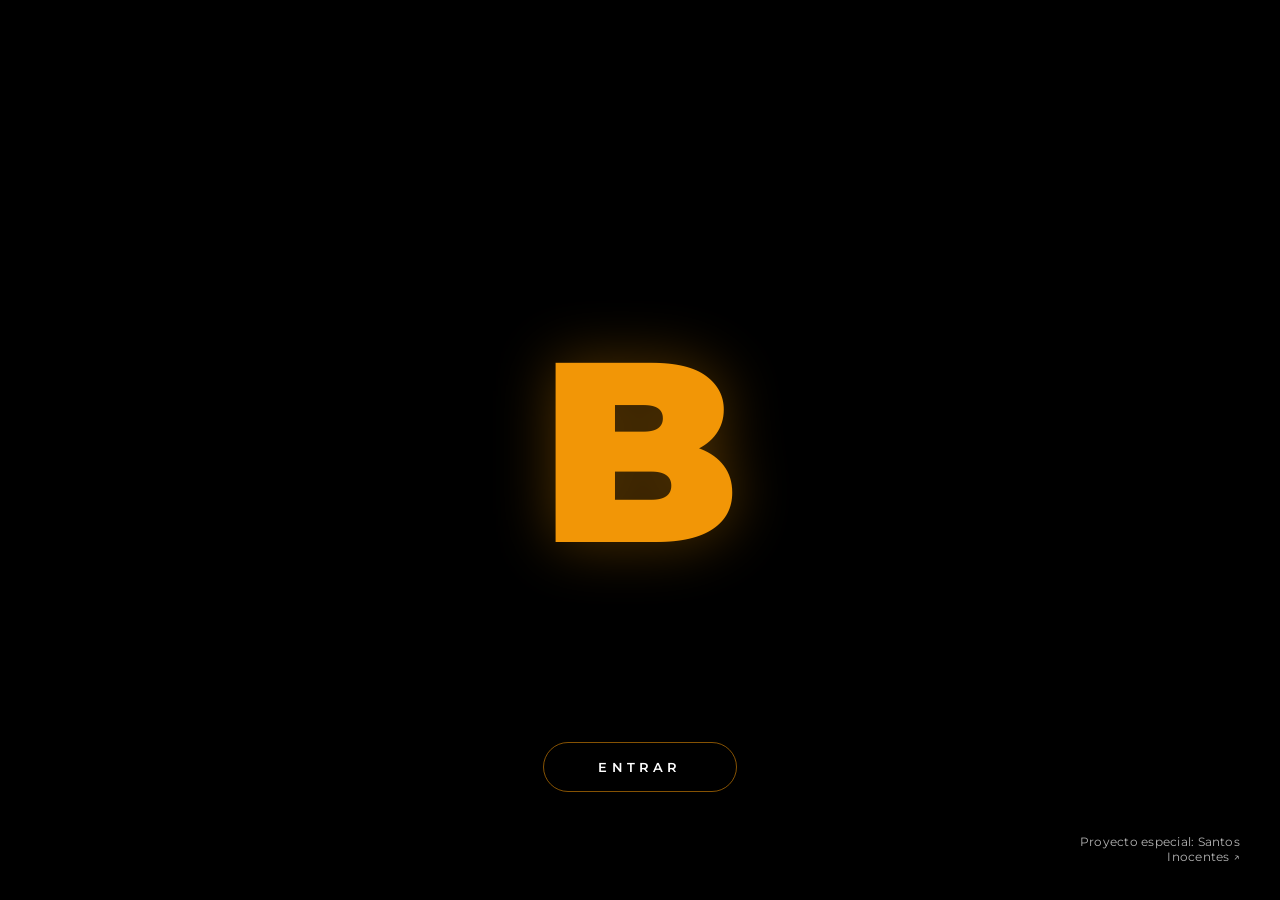
==== index.html @ 409fcb4c "Sitio blackmiel: intro animada, selector de perfiles, portafolio con carruseles y microsite de campa" ====
<!DOCTYPE html>
<html lang="es">
<head>
  <meta charset="UTF-8">
  <meta name="viewport" content="width=device-width, initial-scale=1.0">
  <title>blackmiel — Productora</title>
  <meta name="description" content="blackmiel — productora audiovisual. Portafolio, quiénes somos y contacto.">
  <link rel="icon" type="image/png" sizes="16x16" href="assets/favicon-16.png">
  <link rel="icon" type="image/png" sizes="32x32" href="assets/favicon-32.png">
  <link rel="icon" type="image/png" sizes="512x512" href="assets/favicon.png">
  <link rel="apple-touch-icon" href="assets/apple-touch-icon.png">
  <link rel="preconnect" href="https://fonts.googleapis.com">
  <link rel="preconnect" href="https://fonts.gstatic.com" crossorigin>
  <link href="https://fonts.googleapis.com/css2?family=Montserrat:wght@400;500;600;800;900&display=swap" rel="stylesheet">
  <link rel="stylesheet" href="css/styles.css">
</head>
<body>

  <!-- ============ PANTALLA 1 · SPLASH ============ -->
  <section id="splash" class="screen screen--visible">
    <video id="introVideo" class="splash__video" src="assets/intro.mp4" muted playsinline preload="auto"></video>
    <div class="splash__center">
      <span class="splash__b" id="splashB">B</span>
    </div>
    <button class="splash__btn" id="btnEnter" type="button">Entrar</button>
    <a class="splash__special" href="dia-de-los-santos-inocentes.html">Proyecto especial: Santos Inocentes ↗</a>
  </section>

  <!-- ============ PANTALLA 2 · FLASH DE INTRO ============ -->
  <div id="introFlash"></div>

  <!-- ============ PANTALLA 3 · SELECTOR DE PERFILES ============ -->
  <section id="profiles" class="screen">
    <h1 class="profiles__title">¿Quién ve <span class="brand">blackmiel</span>?</h1>
    <ul class="profiles__list">
      <li class="profile" data-section="nosotros" tabindex="0">
        <div class="profile__avatar profile__avatar--amber">
          <img src="assets/abeja.png" alt="" draggable="false">
        </div>
        <span class="profile__name">Nosotros</span>
      </li>
      <li class="profile" data-section="portafolio" tabindex="0">
        <div class="profile__avatar profile__avatar--dark">
          <img src="assets/portafolio-icono.png" alt="" draggable="false">
        </div>
        <span class="profile__name">Portafolio</span>
      </li>
      <li class="profile" data-section="contacto" tabindex="0">
        <div class="profile__avatar profile__avatar--outline">
          <img src="assets/contacto-icono.png" alt="" class="profile__bee--amber" draggable="false">
        </div>
        <span class="profile__name">Contacto</span>
      </li>
    </ul>
  </section>

  <!-- ============ PANTALLA 4 · INTERFAZ PRINCIPAL ============ -->
  <div id="app" class="screen">

    <nav class="navbar">
      <img src="assets/blackmiel-logotipo-blanco.png" alt="blackmiel" class="navbar__logo" id="navLogo">
      <ul class="navbar__links">
        <li><a href="#" data-section="nosotros">Nosotros</a></li>
        <li><a href="#" data-section="portafolio">Portafolio</a></li>
        <li><a href="#" data-section="contacto">Contacto</a></li>
      </ul>
    </nav>

    <!-- ······ SECCIÓN NOSOTROS ······ -->
    <main class="section" id="section-nosotros">
      <header class="hero hero--nosotros">
        <div class="hero__content">
          <h2 class="hero__title">Nosotros</h2>
          <p class="hero__desc">Somos una casa productora independiente que prioriza la perspectiva creativa y de impacto social de sus proyectos.</p>
          <p class="hero__desc">En BLACKMIEL nos enfocamos en la narrativa, el ritmo y el detalle para que cada proyecto conecte sin perder su identidad.</p>
          <div class="hero__cta">
            <p class="hero__question">¿Tienes un proyecto en mente?</p>
            <button class="btn btn--play" id="ctaContacto" type="button">Iniciar proyecto</button>
          </div>
        </div>
        <div class="hero__fade"></div>
      </header>

      <section class="row">
        <h3 class="row__title">Reconocimientos <span class="row__subtitle">— Un Mundo Casi Feliz</span></h3>
        <div class="row__scroller">
          <article class="card" data-hue="3"><div class="card__thumb"><span class="card__ph">Mejor Comedia</span></div><div class="card__info"><h4>Mejor Comedia</h4><p>Vegas Movie Awards</p></div></article>
          <article class="card" data-hue="1"><div class="card__thumb"><span class="card__ph">Mejor Corto Internacional</span></div><div class="card__info"><h4>Mejor Corto Internacional</h4><p>Vegas Movie Awards</p></div></article>
          <article class="card" data-hue="4"><div class="card__thumb"><span class="card__ph">Premiado</span></div><div class="card__info"><h4>Premiado</h4><p>Hodu Film Awards</p></div></article>
          <article class="card" data-hue="2"><div class="card__thumb"><span class="card__ph">Premiado</span></div><div class="card__info"><h4>Premiado</h4><p>Lonely Wolf Int'l Film Festival</p></div></article>
          <article class="card" data-hue="5"><div class="card__thumb"><span class="card__ph">Premiado</span></div><div class="card__info"><h4>Premiado</h4><p>Absurd Film Festival</p></div></article>
          <article class="card" data-hue="3"><div class="card__thumb"><span class="card__ph">Premiado</span></div><div class="card__info"><h4>Premiado</h4><p>Only The Best Film Awards</p></div></article>
        </div>
      </section>
    </main>

    <!-- ······ SECCIÓN PORTAFOLIO ······ -->
    <main class="section" id="section-portafolio">
      <header class="hero hero--portafolio hero--reel">
        <div class="hero__content">
          <h2 class="hero__title">Reel 2026</h2>
          <p class="hero__desc">Un vistazo a nuestro trabajo detrás y frente a cámara.</p>
          <div class="hero__actions">
            <button class="btn btn--play" id="btnPlayReel" type="button">▶&nbsp; Reproducir</button>
            <a class="btn btn--info" href="https://www.imdb.com/es/name/nm15257278/" target="_blank" rel="noopener">IMDb ↗</a>
          </div>
        </div>
        <div class="hero__fade"></div>
      </header>

      <section class="row">
        <h3 class="row__title">Cortometrajes</h3>
        <div class="row__scroller row__scroller--posters">
          <a class="card card--poster" data-hue="1" href="https://filmfreeway.com/projects/3282862" target="_blank" rel="noopener">
            <div class="card__thumb"><img src="assets/posters/el-amuleto.jpg" alt="Póster de El Amuleto" loading="lazy"></div>
            <div class="card__info"><h4>El Amuleto</h4><p>2025 · Drama, experimental · 7 min</p></div>
          </a>
          <a class="card card--poster" data-hue="3" href="https://filmfreeway.com/projects/3140636" target="_blank" rel="noopener">
            <div class="card__thumb"><img src="assets/posters/cuando-pienso-en-mi-muerte.jpg" alt="Póster de Cuando Pienso en mi Muerte" loading="lazy"></div>
            <div class="card__info"><h4>Cuando Pienso en mi Muerte</h4><p>2024 · Drama · 13 min</p></div>
          </a>
          <a class="card card--poster" data-hue="5" href="https://filmfreeway.com/projects/2057486" target="_blank" rel="noopener">
            <div class="card__thumb"><img src="assets/posters/un-mundo-casi-feliz.jpg" alt="Póster de Un Mundo Casi Feliz" loading="lazy"></div>
            <div class="card__info"><h4>Un Mundo Casi Feliz</h4><p>2020 · Comedia, drama · 3 min</p></div>
          </a>
          <a class="card card--poster" data-hue="2" href="https://filmfreeway.com/projects/2454568" target="_blank" rel="noopener">
            <div class="card__thumb"><img src="https://filmfreeway-production-storage-01-connector.filmfreeway.com/press_kits/posters/002/072/282/original/de63a5016f-poster.jpg?1682789215" alt="Póster de Lenguaje Inclusivo" loading="lazy"></div>
            <div class="card__info"><h4>Lenguaje Inclusivo</h4><p>2021 · Comedia · 3 min</p></div>
          </a>
          <a class="card card--poster" data-hue="4" href="https://filmfreeway.com/projects/1849851" target="_blank" rel="noopener">
            <div class="card__thumb"><img src="assets/posters/pequenos-gestos.jpg" alt="Póster de Pequeños Gestos" loading="lazy"></div>
            <div class="card__info"><h4>Pequeños Gestos</h4><p>2019 · Drama, comedia · 3 min</p></div>
          </a>
          <a class="card card--poster" data-hue="1" href="https://filmfreeway.com/projects/1838065" target="_blank" rel="noopener">
            <div class="card__thumb"><img src="assets/posters/el-poema-de-lisa.jpg" alt="Póster de El Poema de Lisa" loading="lazy"></div>
            <div class="card__info"><h4>El Poema de Lisa</h4><p>2019 · Drama, experimental · 13 min</p></div>
          </a>
          <a class="card card--poster" data-hue="3" href="https://filmfreeway.com/projects/1551568" target="_blank" rel="noopener">
            <div class="card__thumb"><img src="assets/posters/el-quinto.jpg" alt="Póster de El Quinto" loading="lazy"></div>
            <div class="card__info"><h4>El Quinto</h4><p>2018 · Drama, aventura · 15 min</p></div>
          </a>
          <a class="card card--poster" data-hue="5" href="https://filmfreeway.com/projects/1589400" target="_blank" rel="noopener">
            <div class="card__thumb"><img src="https://filmfreeway-production-storage-01-connector.filmfreeway.com/press_kits/posters/001/207/114/original/437a8209bc-poster.jpg?1543961909" alt="Póster de La Rueda Rueda" loading="lazy"></div>
            <div class="card__info"><h4>La Rueda Rueda</h4><p>2018 · Cortometraje · 6 min</p></div>
          </a>
        </div>
      </section>

      <section class="row">
        <h3 class="row__title">Comerciales &amp; Contenido de Marca</h3>
        <div class="row__scroller">
          <button class="card" type="button" data-video="e6oNhARIjDs" data-hue="2">
            <div class="card__thumb"><img src="https://img.youtube.com/vi/e6oNhARIjDs/hqdefault.jpg" alt="" loading="lazy"></div>
            <div class="card__info"><h4>La Yipeta</h4><p>Videoclip · Tony Almont</p></div>
          </button>
          <button class="card" type="button" data-video="8zvvs8B0NPo" data-hue="5">
            <div class="card__thumb"><img src="https://img.youtube.com/vi/8zvvs8B0NPo/hqdefault.jpg" alt="" loading="lazy"></div>
            <div class="card__info"><h4>Cerveza República</h4><p>Comercial</p></div>
          </button>
          <button class="card" type="button" data-video="AqHlIr-dvwQ" data-hue="1">
            <div class="card__thumb"><img src="https://img.youtube.com/vi/AqHlIr-dvwQ/hqdefault.jpg" alt="" loading="lazy"></div>
            <div class="card__info"><h4>Café Santo Domingo</h4><p>Comercial</p></div>
          </button>
          <button class="card" type="button" data-video="m-wzMah8m3U" data-hue="4">
            <div class="card__thumb"><img src="https://img.youtube.com/vi/m-wzMah8m3U/hqdefault.jpg" alt="" loading="lazy"></div>
            <div class="card__info"><h4>City of Angels</h4><p>Title Sequence · EditFest</p></div>
          </button>
          <button class="card" type="button" data-video="GSHsuAeyT-k" data-hue="3">
            <div class="card__thumb"><img src="https://img.youtube.com/vi/GSHsuAeyT-k/hqdefault.jpg" alt="" loading="lazy"></div>
            <div class="card__info"><h4>Frutos del Palo</h4><p>Minidocumental</p></div>
          </button>
          <button class="card" type="button" data-video="sQh2k4eLWvk" data-hue="2">
            <div class="card__thumb"><img src="https://img.youtube.com/vi/sQh2k4eLWvk/hqdefault.jpg" alt="" loading="lazy"></div>
            <div class="card__info"><h4>Hay un País en el Mundo</h4><p>Videoarte</p></div>
          </button>
          <button class="card" type="button" data-video="ZxguMuuaVrU" data-hue="5">
            <div class="card__thumb"><img src="https://img.youtube.com/vi/ZxguMuuaVrU/hqdefault.jpg" alt="" loading="lazy"></div>
            <div class="card__info"><h4>Vuelo sobre Santo Domingo</h4><p>Videoarte</p></div>
          </button>
        </div>
      </section>

      <section class="row">
        <h3 class="row__title">Impacto Social <span class="row__subtitle">— World Vision República Dominicana</span></h3>
        <div class="row__scroller">
          <button class="card" type="button" data-video="Bry4nF8aECA" data-hue="1">
            <div class="card__thumb"><img src="https://img.youtube.com/vi/Bry4nF8aECA/hqdefault.jpg" alt="" loading="lazy"></div>
            <div class="card__info"><h4>Eileen Glass</h4><p>Embajadora WVRD</p></div>
          </button>
          <button class="card" type="button" data-video="-pM_T7byRaI" data-hue="4">
            <div class="card__thumb"><img src="https://img.youtube.com/vi/-pM_T7byRaI/hqdefault.jpg" alt="" loading="lazy"></div>
            <div class="card__info"><h4>La Ternura al Criar</h4><p>Eileen Glass · Haina</p></div>
          </button>
          <button class="card" type="button" data-video="DtFOD2OIbQQ" data-hue="3">
            <div class="card__thumb"><img src="https://img.youtube.com/vi/DtFOD2OIbQQ/hqdefault.jpg" alt="" loading="lazy"></div>
            <div class="card__info"><h4>Los Zapatos de Otro</h4><p>Vivian Fatule · Miches</p></div>
          </button>
          <button class="card" type="button" data-video="qQHfPJquq2g" data-hue="2">
            <div class="card__thumb"><img src="https://img.youtube.com/vi/qQHfPJquq2g/hqdefault.jpg" alt="" loading="lazy"></div>
            <div class="card__info"><h4>Haina, ¿Ciudad Olvidada?</h4><p>Victor Dionisio</p></div>
          </button>
          <button class="card" type="button" data-video="UtdsgrNjr38" data-hue="5">
            <div class="card__thumb"><img src="https://img.youtube.com/vi/UtdsgrNjr38/hqdefault.jpg" alt="" loading="lazy"></div>
            <div class="card__info"><h4>Criar con Amor</h4><p>Yadhira Pimentel · El Seibo</p></div>
          </button>
          <button class="card" type="button" data-video="LQJDtYtX6sw" data-hue="1">
            <div class="card__thumb"><img src="https://img.youtube.com/vi/LQJDtYtX6sw/hqdefault.jpg" alt="" loading="lazy"></div>
            <div class="card__info"><h4>Río Limpio</h4><p>William Ramos</p></div>
          </button>
          <button class="card" type="button" data-video="tn2oBVhkGoE" data-hue="4">
            <div class="card__thumb"><img src="https://img.youtube.com/vi/tn2oBVhkGoE/hqdefault.jpg" alt="" loading="lazy"></div>
            <div class="card__info"><h4>Pedigüeño</h4><p>Concurso audiovisual WVRD</p></div>
          </button>
        </div>
      </section>
    </main>

    <!-- ······ SECCIÓN CONTACTO ······ -->
    <main class="section" id="section-contacto">
      <header class="hero hero--contacto">
        <div class="hero__content">
          <h2 class="hero__title">Hablemos</h2>
          <p class="hero__desc">¿Tienes un proyecto en mente? Cuéntanos y hagamos algo dulce juntos.</p>
        </div>
        <div class="hero__fade"></div>
      </header>

      <section class="contact">
        <form class="contact__form" id="contactForm" novalidate>
          <h3 class="row__title">Escríbenos</h3>
          <label>Nombre<input type="text" name="nombre" placeholder="Tu nombre" required></label>
          <label>Correo<input type="email" name="correo" placeholder="tu@correo.com" required></label>
          <label>Mensaje<textarea name="mensaje" rows="5" placeholder="Cuéntanos tu proyecto…" required></textarea></label>
          <button class="btn btn--play contact__submit" type="submit">Enviar</button>
          <p class="contact__ok" id="contactOk" hidden>¡Gracias! Te responderemos pronto. 🐝</p>
        </form>
        <aside class="contact__data">
          <h3 class="row__title">Datos directos</h3>
          <p><span class="contact__label">Correo</span><a href="mailto:hola@blackmiel.com">hola@blackmiel.com</a></p>
          <p><span class="contact__label">WhatsApp</span><a href="#">+00 000 000 0000</a></p>
          <p><span class="contact__label">Instagram</span><a href="#">@blackmiel</a></p>
          <p><span class="contact__label">YouTube</span><a href="https://youtu.be/you3gtMIt4U" target="_blank" rel="noopener">Reel 2026</a></p>
          <p><span class="contact__label">IMDb</span><a href="https://www.imdb.com/es/name/nm15257278/" target="_blank" rel="noopener">Danny Camacho</a></p>
          <img src="assets/blackmiel-solo-logo.png" alt="" class="contact__bee">
        </aside>
      </section>
    </main>

    <footer class="footer">
      <img src="assets/blackmiel-letra.png" alt="blackmiel" class="footer__logo">
      <p>© 2026 blackmiel. Todos los derechos reservados.</p>
    </footer>
  </div>

  <!-- ============ MODAL · REEL ============ -->
  <div id="reelModal" class="reel-modal" hidden>
    <div class="reel-modal__backdrop" id="reelBackdrop"></div>
    <div class="reel-modal__box">
      <button class="reel-modal__close" id="reelClose" type="button" aria-label="Cerrar">✕</button>
      <div class="reel-modal__frame" id="reelFrame"></div>
    </div>
  </div>

  <script src="https://cdnjs.cloudflare.com/ajax/libs/gsap/3.12.5/gsap.min.js"></script>
  <script src="js/main.js"></script>
</body>
</html>
---- css/styles.css ----
/* ============================================================
   blackmiel — portafolio estilo Netflix
   Paleta: negro #000 · ámbar #F29606 · ámbar oscuro #CE7406
   ============================================================ */

:root {
  --negro: #000000;
  --ambar: #F29606;
  --ambar-oscuro: #CE7406;
  --blanco: #FFFFFF;
  --gris: #B3B3B3;
  --gris-oscuro: #181818;
}

* { margin: 0; padding: 0; box-sizing: border-box; }

html, body {
  background: var(--negro);
  color: var(--blanco);
  font-family: 'Montserrat', system-ui, sans-serif;
  min-height: 100%;
}

img { max-width: 100%; }
a { color: inherit; text-decoration: none; }
ul { list-style: none; }
button { font-family: inherit; cursor: pointer; }

/* ---------- pantallas (splash / perfiles / app) ---------- */

.screen { display: none; }
.screen--visible { display: flex; }

/* ============ 1 · SPLASH ============ */

#splash {
  position: fixed;
  inset: 0;
  z-index: 60;
  background: var(--negro);
  align-items: center;
  justify-content: center;
  overflow: hidden;
}

.splash__video {
  position: absolute;
  inset: 0;
  width: 100%;
  height: 100%;
  object-fit: cover;
  opacity: 0;
  transition: opacity 0.8s ease;
  pointer-events: none;
}

/* cuando el video está listo, sustituye a la B tipográfica */
#splash.splash--video .splash__video { opacity: 1; }
#splash.splash--video .splash__b { opacity: 0; }

.splash__center {
  position: relative;
  z-index: 2;
  display: flex;
  align-items: center;
  justify-content: center;
}

.splash__b {
  font-weight: 900;
  font-size: clamp(8rem, 20vw, 16rem);
  line-height: 1;
  color: var(--ambar);
  user-select: none;
  text-shadow: 0 0 60px rgba(242, 150, 6, 0.35);
  will-change: transform, opacity;
  transition: opacity 0.8s ease;
}

.splash__btn {
  position: absolute;
  left: 50%;
  bottom: 12vh;
  transform: translateX(-50%);
  z-index: 3;
  background: transparent;
  border: 1px solid rgba(242, 150, 6, 0.55);
  color: var(--blanco);
  font-size: 0.82rem;
  font-weight: 600;
  letter-spacing: 0.32em;
  text-transform: uppercase;
  padding: 1rem 3.4rem;
  border-radius: 999px;
  transition: border-color 0.4s ease, color 0.4s ease, box-shadow 0.4s ease, transform 0.4s ease, background 0.4s ease;
}

.splash__btn:hover,
.splash__btn:focus-visible {
  border-color: var(--ambar);
  color: var(--ambar);
  background: rgba(242, 150, 6, 0.06);
  box-shadow: 0 0 0 1px rgba(242, 150, 6, 0.25), 0 8px 28px rgba(242, 150, 6, 0.28);
  transform: translateX(-50%) translateY(-1px);
  outline: none;
}

.splash__btn:active { transform: translateX(-50%) translateY(0); }

.splash__special {
  position: absolute;
  z-index: 3;
  right: clamp(1.2rem, 4vw, 2.5rem);
  bottom: clamp(1.2rem, 4vw, 2.2rem);
  max-width: 14rem;
  text-align: right;
  color: var(--gris);
  font-size: 0.76rem;
  letter-spacing: 0.02em;
  text-decoration: none;
  border-bottom: 1px solid transparent;
  transition: color 0.25s, border-color 0.25s;
}

.splash__special:hover,
.splash__special:focus-visible {
  color: var(--ambar);
  border-color: rgba(242, 150, 6, 0.5);
  outline: none;
}

/* ============ 2 · FLASH DE INTRO ============ */

#introFlash {
  position: fixed;
  inset: 0;
  z-index: 70;
  background: radial-gradient(circle at center, rgba(255, 200, 90, 0.95), rgba(242, 150, 6, 0.6) 45%, transparent 75%);
  opacity: 0;
  pointer-events: none;
}

/* ============ 3 · SELECTOR DE PERFILES ============ */

#profiles {
  position: fixed;
  inset: 0;
  z-index: 50;
  background: var(--negro);
  flex-direction: column;
  align-items: center;
  justify-content: center;
  gap: 3rem;
  opacity: 0;
  padding: 2rem;
}

#profiles.screen--visible { opacity: 1; }

.profiles__title {
  font-weight: 500;
  font-size: clamp(1.6rem, 4vw, 3rem);
  text-align: center;
}

.brand { color: var(--ambar); font-weight: 800; }

.profiles__list {
  display: flex;
  gap: clamp(1.2rem, 4vw, 3rem);
  flex-wrap: wrap;
  justify-content: center;
}

.profile {
  display: flex;
  flex-direction: column;
  align-items: center;
  gap: 0.9rem;
  cursor: pointer;
  outline: none;
}

.profile__avatar {
  width: clamp(6.5rem, 14vw, 11rem);
  height: clamp(6.5rem, 14vw, 11rem);
  border-radius: 8px;
  display: flex;
  align-items: center;
  justify-content: center;
  border: 3px solid transparent;
  transition: transform 0.25s ease, border-color 0.25s ease, box-shadow 0.25s ease;
  overflow: hidden;
}

.profile__avatar img {
  width: 62%;
  height: auto;
  pointer-events: none;
}

.profile__avatar--amber   { background: var(--ambar); }
.profile__avatar--dark    { background: var(--ambar-oscuro); }
.profile__avatar--outline { background: var(--gris-oscuro); border-color: var(--ambar-oscuro); }

/* abeja negra → ámbar para el avatar de fondo oscuro */
.profile__bee--amber {
  filter: invert(62%) sepia(82%) saturate(1600%) hue-rotate(360deg) brightness(101%) contrast(95%);
}

.profile:hover .profile__avatar,
.profile:focus-visible .profile__avatar {
  transform: scale(1.08);
  border-color: var(--blanco);
  box-shadow: 0 0 24px rgba(242, 150, 6, 0.45);
}

.profile__name {
  color: var(--gris);
  font-size: clamp(0.95rem, 2vw, 1.3rem);
  font-weight: 500;
  transition: color 0.25s;
}

.profile:hover .profile__name,
.profile:focus-visible .profile__name { color: var(--blanco); }

/* ============ 4 · APP PRINCIPAL ============ */

#app {
  display: none;
  flex-direction: column;
  min-height: 100vh;
  opacity: 0;
}

#app.screen--visible { display: flex; opacity: 1; }

/* ---------- navbar ---------- */

.navbar {
  position: fixed;
  top: 0;
  left: 0;
  right: 0;
  z-index: 40;
  display: flex;
  align-items: center;
  gap: 2.5rem;
  padding: 0.9rem 3rem;
  background: rgba(0, 0, 0, 0.55);
  backdrop-filter: blur(10px);
  -webkit-backdrop-filter: blur(10px);
  border-bottom: 1px solid rgba(242, 150, 6, 0.12);
}

.navbar__logo { height: 2.4rem; width: auto; cursor: pointer; }

.navbar__links {
  display: flex;
  gap: 1.8rem;
}

.navbar__links a {
  color: var(--gris);
  font-size: 0.95rem;
  font-weight: 500;
  transition: color 0.2s;
}

.navbar__links a:hover { color: var(--blanco); }
.navbar__links a.active { color: var(--ambar); font-weight: 600; }

/* ---------- secciones ---------- */

.section { display: none; flex-direction: column; }
.section.section--active { display: flex; }

/* ---------- hero ---------- */

.hero {
  position: relative;
  min-height: 72vh;
  display: flex;
  align-items: flex-end;
  padding: 6rem 3rem 5rem;
  overflow: hidden;
}

.hero--nosotros {
  background:
    radial-gradient(ellipse at 80% 20%, rgba(242, 150, 6, 0.22), transparent 55%),
    linear-gradient(135deg, #1a1002 0%, #000 60%);
}

.hero--portafolio {
  background:
    radial-gradient(ellipse at 20% 30%, rgba(206, 116, 6, 0.28), transparent 55%),
    linear-gradient(215deg, #201302 0%, #000 65%);
}

.hero--reel {
  background-image:
    linear-gradient(90deg, rgba(0, 0, 0, 0.92) 0%, rgba(0, 0, 0, 0.55) 55%, rgba(0, 0, 0, 0.25) 100%),
    url('https://img.youtube.com/vi/you3gtMIt4U/maxresdefault.jpg');
  background-size: cover;
  background-position: center;
}

.hero--contacto {
  background:
    radial-gradient(ellipse at 50% 10%, rgba(242, 150, 6, 0.18), transparent 60%),
    linear-gradient(180deg, #150d01 0%, #000 70%);
  min-height: 48vh;
}

.hero__content {
  position: relative;
  z-index: 2;
  max-width: 620px;
}

.hero__title {
  font-size: clamp(2.2rem, 5.5vw, 4.2rem);
  font-weight: 800;
  margin-bottom: 1rem;
}

.hero__desc {
  color: var(--gris);
  font-size: clamp(0.95rem, 1.6vw, 1.15rem);
  line-height: 1.65;
  margin-bottom: 1.6rem;
}

.hero__meta {
  display: flex;
  align-items: center;
  gap: 0.8rem;
  color: var(--gris);
  font-size: 0.9rem;
}

.tag {
  background: rgba(242, 150, 6, 0.15);
  color: var(--ambar);
  border: 1px solid rgba(242, 150, 6, 0.4);
  padding: 0.25rem 0.8rem;
  border-radius: 999px;
  font-weight: 600;
  font-size: 0.8rem;
}

.dot { width: 4px; height: 4px; border-radius: 50%; background: var(--gris); }

.hero__cta { margin-top: 0.4rem; }

.hero__question {
  font-size: 1.1rem;
  font-weight: 600;
  margin-bottom: 1rem;
}

.hero__fade {
  position: absolute;
  left: 0; right: 0; bottom: 0;
  height: 30%;
  background: linear-gradient(180deg, transparent, var(--negro));
  z-index: 1;
}

.hero__actions { display: flex; gap: 1rem; flex-wrap: wrap; }

.btn {
  display: inline-block;
  border: none;
  border-radius: 4px;
  font-size: 1rem;
  font-weight: 600;
  padding: 0.8rem 1.8rem;
  transition: transform 0.2s, box-shadow 0.2s, background 0.2s;
}

.btn--play { background: var(--ambar); color: var(--negro); }
.btn--play:hover { background: var(--ambar-oscuro); box-shadow: 0 0 22px rgba(242, 150, 6, 0.5); }

.btn--info { background: rgba(255, 255, 255, 0.14); color: var(--blanco); }
.btn--info:hover { background: rgba(255, 255, 255, 0.25); }

/* ---------- filas / carousels ---------- */

.row { padding: 1.4rem 0 1.4rem 3rem; }

.row__title {
  font-size: 1.25rem;
  font-weight: 600;
  margin-bottom: 0.9rem;
}

.row__subtitle {
  font-size: 0.95rem;
  font-weight: 500;
  color: var(--gris);
}

.row__scroller {
  display: flex;
  gap: 0.6rem;
  overflow-x: auto;
  padding: 1.6rem 3rem 1.6rem 0.2rem;
  margin: -1.6rem 0;
  scrollbar-width: thin;
  scrollbar-color: rgba(242, 150, 6, 0.4) transparent;
  scroll-snap-type: x proximity;
}

.row__scroller::-webkit-scrollbar { height: 6px; }
.row__scroller::-webkit-scrollbar-thumb { background: rgba(242, 150, 6, 0.35); border-radius: 3px; }
.row__scroller::-webkit-scrollbar-track { background: transparent; }

/* ---------- track + flechas (carrusel, inyectado por JS en Portafolio) ---------- */

.row__track { position: relative; }

.row__arrow {
  position: absolute;
  top: 50%;
  transform: translateY(-50%);
  z-index: 6;
  width: 2.6rem;
  height: 2.6rem;
  display: flex;
  align-items: center;
  justify-content: center;
  border-radius: 50%;
  border: 1px solid rgba(242, 150, 6, 0.25);
  background: rgba(0, 0, 0, 0.55);
  backdrop-filter: blur(6px);
  -webkit-backdrop-filter: blur(6px);
  color: var(--blanco);
  font-size: 1.35rem;
  line-height: 1;
  cursor: pointer;
  opacity: 0;
  transition: opacity 0.3s ease, background 0.3s ease, border-color 0.3s ease, box-shadow 0.3s ease, transform 0.3s ease;
}

.row__track:hover .row__arrow,
.row__track:focus-within .row__arrow { opacity: 1; }

.row__arrow:hover {
  background: rgba(242, 150, 6, 0.16);
  border-color: var(--ambar);
  box-shadow: 0 0 18px rgba(242, 150, 6, 0.35);
  transform: translateY(-50%) scale(1.08);
}

.row__arrow:active { transform: translateY(-50%) scale(0.94); }

.row__arrow--prev { left: 0.6rem; }
.row__arrow--next { right: 0.6rem; }

/* sin hover (touch): las flechas quedan siempre visibles pero discretas */
@media (hover: none) {
  .row__arrow { opacity: 0.8; }
}

/* ---------- cards ---------- */

.card {
  display: block;
  flex: 0 0 auto;
  width: clamp(11rem, 18vw, 16.5rem);
  scroll-snap-align: start;
  border-radius: 6px;
  overflow: hidden;
  position: relative;
  background: var(--gris-oscuro);
  transition: transform 0.5s cubic-bezier(0.22, 1, 0.36, 1), box-shadow 0.5s cubic-bezier(0.22, 1, 0.36, 1);
  cursor: pointer;
  /* reset para cards que son <button> (cards de video con modal) */
  border: none;
  padding: 0;
  font: inherit;
  text-align: left;
  color: inherit;
}

.card--poster { width: clamp(9.5rem, 13vw, 12.5rem); }

.card--poster .card__thumb { aspect-ratio: 2 / 3; background: #000; }

.card--poster .card__thumb img {
  width: 100%;
  height: 100%;
  object-fit: cover;
  display: block;
}

.card:hover {
  transform: translateY(-6px) scale(1.1);
  z-index: 5;
  box-shadow:
    0 6px 14px rgba(0, 0, 0, 0.45),
    0 24px 48px rgba(0, 0, 0, 0.55),
    0 0 0 1px rgba(242, 150, 6, 0.55);
}

.card__thumb {
  aspect-ratio: 16 / 9;
  display: flex;
  align-items: center;
  justify-content: center;
  position: relative;
  overflow: hidden;
}

.card__thumb img {
  width: 100%;
  height: 100%;
  object-fit: cover;
  display: block;
  transition: transform 0.6s cubic-bezier(0.22, 1, 0.36, 1), filter 0.5s ease;
}

.card:hover .card__thumb img {
  transform: scale(1.08);
  filter: saturate(1.12) brightness(1.04);
}

/* botón de play sutil sobre las cards con video real */
.card[data-video] .card__thumb::after {
  content: '▶';
  position: absolute;
  inset: 0;
  display: flex;
  align-items: center;
  justify-content: center;
  font-size: 1.6rem;
  color: rgba(255, 255, 255, 0.85);
  background: rgba(0, 0, 0, 0.15);
  opacity: 0;
  transition: opacity 0.25s;
}

.card[data-video]:hover .card__thumb::after { opacity: 1; }

/* variaciones de placeholder dentro de la paleta */
.card[data-hue="1"] .card__thumb { background: linear-gradient(135deg, #F29606 0%, #7a4a03 100%); }
.card[data-hue="2"] .card__thumb { background: linear-gradient(135deg, #CE7406 0%, #2b1801 100%); }
.card[data-hue="3"] .card__thumb { background: linear-gradient(135deg, #3a2500 0%, #F29606 130%); }
.card[data-hue="4"] .card__thumb { background: linear-gradient(135deg, #241703 0%, #CE7406 120%); }
.card[data-hue="5"] .card__thumb { background: linear-gradient(135deg, #58380a 0%, #100a01 100%); }

.card__ph {
  font-weight: 800;
  font-size: 1rem;
  letter-spacing: 0.06em;
  text-transform: uppercase;
  color: rgba(0, 0, 0, 0.55);
  mix-blend-mode: overlay;
  text-shadow: 0 1px 0 rgba(255, 255, 255, 0.15);
}

.card__info {
  position: absolute;
  left: 0; right: 0; bottom: 0;
  padding: 0.7rem 0.8rem 0.6rem;
  background: linear-gradient(180deg, transparent, rgba(0, 0, 0, 0.92) 55%);
  opacity: 0;
  transform: translateY(8px);
  transition: opacity 0.4s ease, transform 0.4s cubic-bezier(0.22, 1, 0.36, 1);
}

.card:hover .card__info h4 {
  color: var(--ambar);
  letter-spacing: 0.01em;
  transition: color 0.35s ease, letter-spacing 0.35s ease;
}

.card:hover .card__info { opacity: 1; transform: translateY(0); }

.card__info h4 { font-size: 0.9rem; font-weight: 700; }
.card__info p { font-size: 0.75rem; color: var(--gris); margin-top: 0.15rem; }

/* ---------- contacto ---------- */

.contact {
  display: grid;
  grid-template-columns: minmax(0, 1.2fr) minmax(0, 1fr);
  gap: 3rem;
  padding: 2rem 3rem 4rem;
  max-width: 1100px;
}

.contact__form { display: flex; flex-direction: column; gap: 1.1rem; }

.contact__form label {
  display: flex;
  flex-direction: column;
  gap: 0.4rem;
  font-size: 0.85rem;
  font-weight: 600;
  color: var(--gris);
}

.contact__form input,
.contact__form textarea {
  background: var(--gris-oscuro);
  border: 1px solid #333;
  border-radius: 4px;
  color: var(--blanco);
  font-family: inherit;
  font-size: 0.95rem;
  padding: 0.8rem 1rem;
  transition: border-color 0.2s, box-shadow 0.2s;
  resize: vertical;
}

.contact__form input:focus,
.contact__form textarea:focus {
  outline: none;
  border-color: var(--ambar);
  box-shadow: 0 0 0 3px rgba(242, 150, 6, 0.18);
}

.contact__submit { align-self: flex-start; }

.contact__ok { color: var(--ambar); font-weight: 600; }

.contact__data { position: relative; }

.contact__data p {
  display: flex;
  flex-direction: column;
  margin-bottom: 1.1rem;
}

.contact__label {
  font-size: 0.75rem;
  text-transform: uppercase;
  letter-spacing: 0.12em;
  color: var(--gris);
  margin-bottom: 0.15rem;
}

.contact__data a { color: var(--ambar); font-weight: 600; }
.contact__data a:hover { text-decoration: underline; }

.contact__bee {
  width: 8rem;
  opacity: 0.85;
  margin-top: 1rem;
}

/* ---------- footer ---------- */

.footer {
  margin-top: auto;
  padding: 3rem;
  display: flex;
  flex-direction: column;
  align-items: center;
  gap: 1rem;
  border-top: 1px solid rgba(242, 150, 6, 0.1);
}

.footer__logo { height: 1.6rem; width: auto; opacity: 0.8; }
.footer p { color: var(--gris); font-size: 0.8rem; }

/* ---------- modal · reel ---------- */

.reel-modal {
  position: fixed;
  inset: 0;
  z-index: 80;
  display: flex;
  align-items: center;
  justify-content: center;
  padding: 4vh 4vw;
}

.reel-modal[hidden] { display: none; }

.reel-modal__backdrop {
  position: absolute;
  inset: 0;
  background: rgba(0, 0, 0, 0.88);
}

.reel-modal__box {
  position: relative;
  z-index: 1;
  width: 100%;
  max-width: 960px;
}

.reel-modal__frame {
  position: relative;
  width: 100%;
  aspect-ratio: 16 / 9;
  background: #000;
  border-radius: 6px;
  overflow: hidden;
  box-shadow: 0 20px 60px rgba(0, 0, 0, 0.7);
}

.reel-modal__frame iframe {
  position: absolute;
  inset: 0;
  width: 100%;
  height: 100%;
  border: 0;
}

.reel-modal__close {
  position: absolute;
  top: -2.6rem;
  right: 0;
  background: transparent;
  border: none;
  color: var(--blanco);
  font-size: 1.4rem;
  line-height: 1;
  padding: 0.4rem;
  transition: color 0.2s, transform 0.2s;
}

.reel-modal__close:hover { color: var(--ambar); transform: rotate(90deg); }

/* ============ RESPONSIVE ============ */

@media (max-width: 720px) {
  .navbar { padding: 0.8rem 1.2rem; gap: 1.2rem; }
  .navbar__logo { height: 1.8rem; }
  .navbar__links { gap: 1rem; }
  .navbar__links a { font-size: 0.85rem; }

  .hero { padding: 5rem 1.2rem 3rem; min-height: 60vh; }
  .row { padding-left: 1.2rem; }
  .row__scroller { padding-right: 1.2rem; }

  .card { width: 42vw; }

  .contact { grid-template-columns: 1fr; padding: 1.5rem 1.2rem 3rem; gap: 2rem; }
}
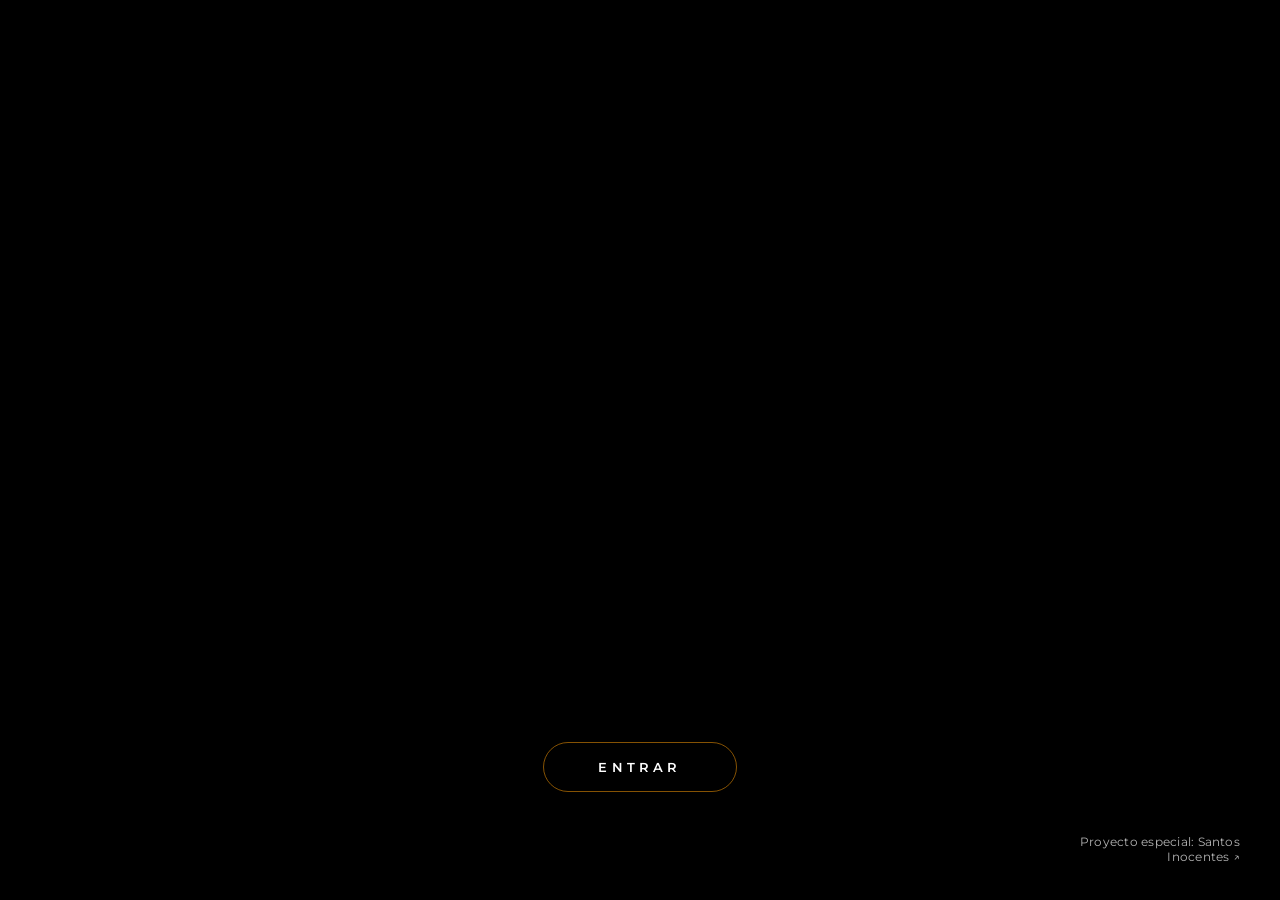
==== commit dce20ce6: "Portafolio, mobile e intro: nuevos videos, hover premium y fixes - Agregar 2 videoclips (Comerciales" ====
--- a/index.html
+++ b/index.html
@@ -64,6 +64,7 @@
         <li><a href="#" data-section="portafolio">Portafolio</a></li>
         <li><a href="#" data-section="contacto">Contacto</a></li>
       </ul>
+      <a class="navbar__cta" href="dia-de-los-santos-inocentes.html">Apóyanos</a>
     </nav>
 
     <!-- ······ SECCIÓN NOSOTROS ······ -->
@@ -80,18 +81,6 @@
         </div>
         <div class="hero__fade"></div>
       </header>
-
-      <section class="row">
-        <h3 class="row__title">Reconocimientos <span class="row__subtitle">— Un Mundo Casi Feliz</span></h3>
-        <div class="row__scroller">
-          <article class="card" data-hue="3"><div class="card__thumb"><span class="card__ph">Mejor Comedia</span></div><div class="card__info"><h4>Mejor Comedia</h4><p>Vegas Movie Awards</p></div></article>
-          <article class="card" data-hue="1"><div class="card__thumb"><span class="card__ph">Mejor Corto Internacional</span></div><div class="card__info"><h4>Mejor Corto Internacional</h4><p>Vegas Movie Awards</p></div></article>
-          <article class="card" data-hue="4"><div class="card__thumb"><span class="card__ph">Premiado</span></div><div class="card__info"><h4>Premiado</h4><p>Hodu Film Awards</p></div></article>
-          <article class="card" data-hue="2"><div class="card__thumb"><span class="card__ph">Premiado</span></div><div class="card__info"><h4>Premiado</h4><p>Lonely Wolf Int'l Film Festival</p></div></article>
-          <article class="card" data-hue="5"><div class="card__thumb"><span class="card__ph">Premiado</span></div><div class="card__info"><h4>Premiado</h4><p>Absurd Film Festival</p></div></article>
-          <article class="card" data-hue="3"><div class="card__thumb"><span class="card__ph">Premiado</span></div><div class="card__info"><h4>Premiado</h4><p>Only The Best Film Awards</p></div></article>
-        </div>
-      </section>
     </main>
 
     <!-- ······ SECCIÓN PORTAFOLIO ······ -->
@@ -177,11 +166,19 @@
             <div class="card__thumb"><img src="https://img.youtube.com/vi/ZxguMuuaVrU/hqdefault.jpg" alt="" loading="lazy"></div>
             <div class="card__info"><h4>Vuelo sobre Santo Domingo</h4><p>Videoarte</p></div>
           </button>
+          <button class="card" type="button" data-video="NQd6TV-syl0" data-hue="1">
+            <div class="card__thumb"><img src="https://img.youtube.com/vi/NQd6TV-syl0/hqdefault.jpg" alt="" loading="lazy"></div>
+            <div class="card__info"><h4>Recoje To</h4><p>Videoclip · Mando Sarit</p></div>
+          </button>
+          <button class="card" type="button" data-video="Fy1bch_8JlU" data-hue="3">
+            <div class="card__thumb"><img src="https://img.youtube.com/vi/Fy1bch_8JlU/hqdefault.jpg" alt="" loading="lazy"></div>
+            <div class="card__info"><h4>Que tú Estés Aquí</h4><p>Videoclip · Prané feat. Mando</p></div>
+          </button>
         </div>
       </section>
 
       <section class="row">
-        <h3 class="row__title">Impacto Social <span class="row__subtitle">— World Vision República Dominicana</span></h3>
+        <h3 class="row__title">Impacto Social <span class="row__subtitle">— República Dominicana</span></h3>
         <div class="row__scroller">
           <button class="card" type="button" data-video="Bry4nF8aECA" data-hue="1">
             <div class="card__thumb"><img src="https://img.youtube.com/vi/Bry4nF8aECA/hqdefault.jpg" alt="" loading="lazy"></div>
@@ -210,6 +207,18 @@
           <button class="card" type="button" data-video="tn2oBVhkGoE" data-hue="4">
             <div class="card__thumb"><img src="https://img.youtube.com/vi/tn2oBVhkGoE/hqdefault.jpg" alt="" loading="lazy"></div>
             <div class="card__info"><h4>Pedigüeño</h4><p>Concurso audiovisual WVRD</p></div>
+          </button>
+          <button class="card" type="button" data-video="U13izjZiSYA" data-hue="2">
+            <div class="card__thumb"><img src="https://img.youtube.com/vi/U13izjZiSYA/hqdefault.jpg" alt="" loading="lazy"></div>
+            <div class="card__info"><h4>Cadena de Frío</h4><p>Video empresarial · USDA, IESC</p></div>
+          </button>
+          <button class="card" type="button" data-video="LakmusPQU8g" data-hue="5">
+            <div class="card__thumb"><img src="https://img.youtube.com/vi/LakmusPQU8g/hqdefault.jpg" alt="" loading="lazy"></div>
+            <div class="card__info"><h4>Medios de Vida</h4><p>FAO</p></div>
+          </button>
+          <button class="card" type="button" data-video="MY6uxn2s3D8" data-hue="4">
+            <div class="card__thumb"><img src="https://img.youtube.com/vi/MY6uxn2s3D8/hqdefault.jpg" alt="" loading="lazy"></div>
+            <div class="card__info"><h4>FLAPP</h4><p>FAO</p></div>
           </button>
         </div>
       </section>
--- a/css/styles.css
+++ b/css/styles.css
@@ -75,6 +75,10 @@
   text-shadow: 0 0 60px rgba(242, 150, 6, 0.35);
   will-change: transform, opacity;
   transition: opacity 0.8s ease;
+  /* oculta por defecto: mientras el video de intro carga, la pantalla
+     se ve simplemente negra en vez de mostrar la B como placeholder.
+     Solo se revela si el video falla (ver fallbackAnimation en main.js) */
+  opacity: 0;
 }
 
 .splash__btn {
@@ -270,6 +274,24 @@
 
 .navbar__links a:hover { color: var(--blanco); }
 .navbar__links a.active { color: var(--ambar); font-weight: 600; }
+
+.navbar__cta {
+  margin-left: auto;
+  background: var(--ambar);
+  color: var(--negro);
+  font-size: 0.82rem;
+  font-weight: 700;
+  padding: 0.5rem 1.2rem;
+  border-radius: 999px;
+  white-space: nowrap;
+  transition: background 0.25s, box-shadow 0.25s, transform 0.25s;
+}
+
+.navbar__cta:hover {
+  background: var(--ambar-oscuro);
+  box-shadow: 0 0 16px rgba(242, 150, 6, 0.45);
+  transform: translateY(-1px);
+}
 
 /* ---------- secciones ---------- */
 
@@ -515,6 +537,19 @@
   overflow: hidden;
 }
 
+.card__thumb::before {
+  content: '';
+  position: absolute;
+  inset: 0;
+  background: rgba(0, 0, 0, 0);
+  transition: background 0.35s ease;
+  pointer-events: none;
+}
+
+.card:hover .card__thumb::before {
+  background: rgba(0, 0, 0, 0.5);
+}
+
 .card__thumb img {
   width: 100%;
   height: 100%;
@@ -731,10 +766,11 @@
 /* ============ RESPONSIVE ============ */
 
 @media (max-width: 720px) {
-  .navbar { padding: 0.8rem 1.2rem; gap: 1.2rem; }
-  .navbar__logo { height: 1.8rem; }
-  .navbar__links { gap: 1rem; }
-  .navbar__links a { font-size: 0.85rem; }
+  .navbar { padding: 0.7rem 0.9rem; gap: 0.6rem; }
+  .navbar__logo { height: 1.5rem; }
+  .navbar__links { gap: 0.6rem; }
+  .navbar__links a { font-size: 0.72rem; }
+  .navbar__cta { font-size: 0.68rem; padding: 0.4rem 0.7rem; }
 
   .hero { padding: 5rem 1.2rem 3rem; min-height: 60vh; }
   .row { padding-left: 1.2rem; }
@@ -743,4 +779,8 @@
   .card { width: 42vw; }
 
   .contact { grid-template-columns: 1fr; padding: 1.5rem 1.2rem 3rem; gap: 2rem; }
-}
+
+  /* el video de intro es horizontal; en pantallas angostas "cover" recorta
+     demasiado y el logo queda fuera de cuadro — con "contain" se ve completo */
+  .splash__video { object-fit: contain; }
+}
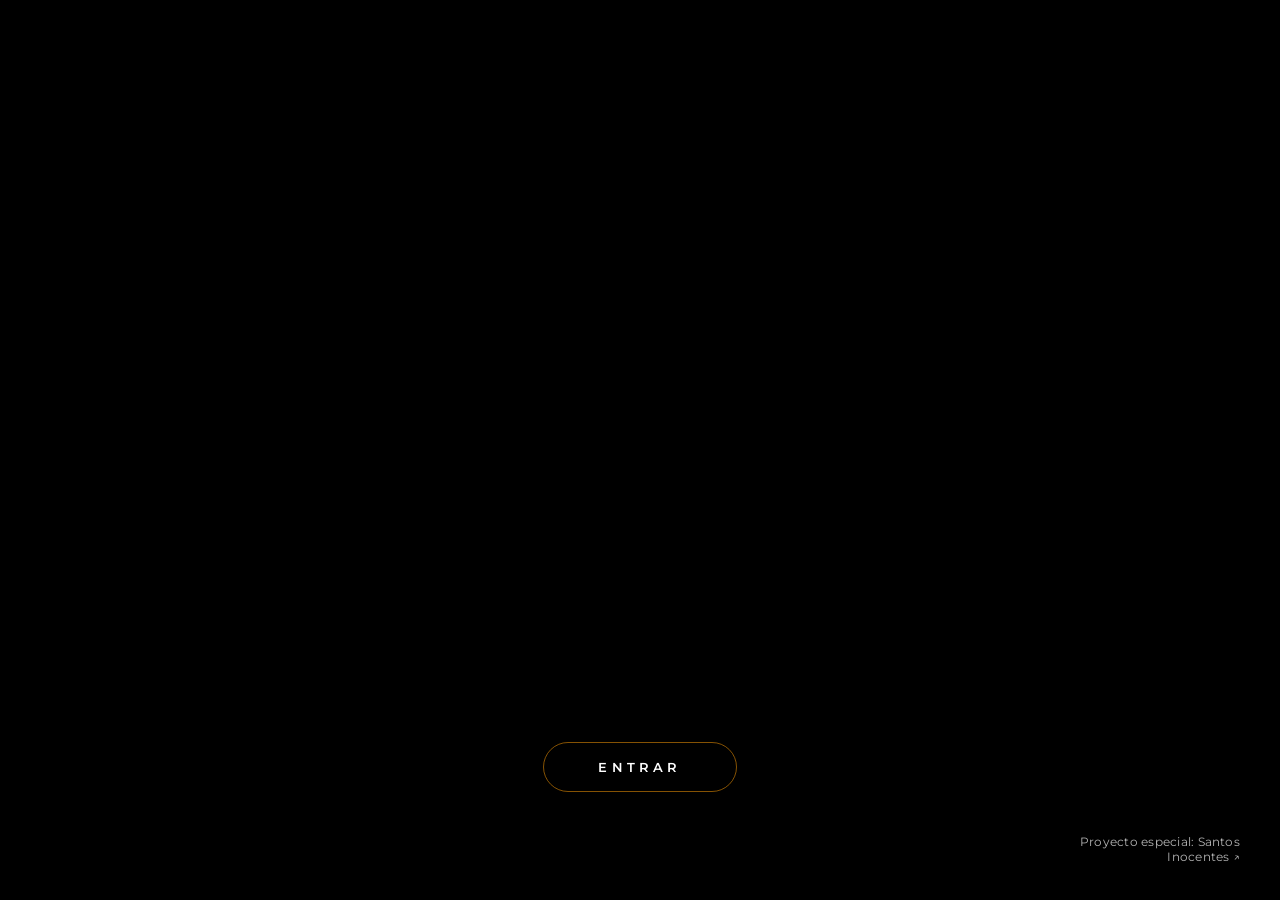
==== commit 8c7ef7cd: "Agregar galería del equipo en la página Nosotros 6 miembros del crew con foto, nombre y cargo, debaj" ====
--- a/index.html
+++ b/index.html
@@ -18,12 +18,15 @@
 
   <!-- ============ PANTALLA 1 · SPLASH ============ -->
   <section id="splash" class="screen screen--visible">
-    <video id="introVideo" class="splash__video" src="assets/intro.mp4" muted playsinline preload="auto"></video>
+    <video id="introVideo" class="splash__video" muted playsinline preload="auto">
+      <source src="assets/intro-mobile.mp4" media="(max-width: 720px)">
+      <source src="assets/intro.mp4">
+    </video>
     <div class="splash__center">
       <span class="splash__b" id="splashB">B</span>
     </div>
     <button class="splash__btn" id="btnEnter" type="button">Entrar</button>
-    <a class="splash__special" href="dia-de-los-santos-inocentes.html">Proyecto especial: Santos Inocentes ↗</a>
+    <a class="splash__special" href="/santos-inocentes">Proyecto especial: Santos Inocentes ↗</a>
   </section>
 
   <!-- ============ PANTALLA 2 · FLASH DE INTRO ============ -->
@@ -64,7 +67,7 @@
         <li><a href="#" data-section="portafolio">Portafolio</a></li>
         <li><a href="#" data-section="contacto">Contacto</a></li>
       </ul>
-      <a class="navbar__cta" href="dia-de-los-santos-inocentes.html">Apóyanos</a>
+      <a class="navbar__cta" href="/santos-inocentes">Apóyanos</a>
     </nav>
 
     <!-- ······ SECCIÓN NOSOTROS ······ -->
@@ -81,6 +84,54 @@
         </div>
         <div class="hero__fade"></div>
       </header>
+
+      <section class="crew">
+        <h3 class="row__title">El Equipo</h3>
+        <div class="crew__grid">
+          <figure class="crew__member">
+            <div class="crew__photo"><img src="assets/crew/danny-camacho.png" alt="Danny Camacho" loading="lazy"></div>
+            <figcaption>
+              <p class="crew__name">Danny Camacho</p>
+              <p class="crew__role">Director · Editor</p>
+            </figcaption>
+          </figure>
+          <figure class="crew__member">
+            <div class="crew__photo"><img src="assets/crew/alejandro-moreno.png" alt="Alejandro Moreno" loading="lazy"></div>
+            <figcaption>
+              <p class="crew__name">Alejandro Moreno</p>
+              <p class="crew__role">Cinematógrafo</p>
+            </figcaption>
+          </figure>
+          <figure class="crew__member">
+            <div class="crew__photo"><img src="assets/crew/edinson-cuello.png" alt="Edinson Cuello" loading="lazy"></div>
+            <figcaption>
+              <p class="crew__name">Edinson Cuello</p>
+              <p class="crew__role">Cinematógrafo</p>
+            </figcaption>
+          </figure>
+          <figure class="crew__member">
+            <div class="crew__photo"><img src="assets/crew/hugui-castro.png" alt="Hugui Castro" loading="lazy"></div>
+            <figcaption>
+              <p class="crew__name">Hugui Castro</p>
+              <p class="crew__role">Producción</p>
+            </figcaption>
+          </figure>
+          <figure class="crew__member">
+            <div class="crew__photo"><img src="assets/crew/jose-ramirez.png" alt="Jose Ramirez" loading="lazy"></div>
+            <figcaption>
+              <p class="crew__name">Jose Ramirez</p>
+              <p class="crew__role">Director de Casting · Acting Coach</p>
+            </figcaption>
+          </figure>
+          <figure class="crew__member">
+            <div class="crew__photo"><img src="assets/crew/wady-valdez.png" alt="Wady Valdez" loading="lazy"></div>
+            <figcaption>
+              <p class="crew__name">Wady Valdez</p>
+              <p class="crew__role">1AD · Locador</p>
+            </figcaption>
+          </figure>
+        </div>
+      </section>
     </main>
 
     <!-- ······ SECCIÓN PORTAFOLIO ······ -->
@@ -100,39 +151,40 @@
       <section class="row">
         <h3 class="row__title">Cortometrajes</h3>
         <div class="row__scroller row__scroller--posters">
-          <a class="card card--poster" data-hue="1" href="https://filmfreeway.com/projects/3282862" target="_blank" rel="noopener">
+          <button type="button" class="card card--poster" data-hue="1" data-short="el-amuleto">
             <div class="card__thumb"><img src="assets/posters/el-amuleto.jpg" alt="Póster de El Amuleto" loading="lazy"></div>
             <div class="card__info"><h4>El Amuleto</h4><p>2025 · Drama, experimental · 7 min</p></div>
-          </a>
-          <a class="card card--poster" data-hue="3" href="https://filmfreeway.com/projects/3140636" target="_blank" rel="noopener">
+          </button>
+          <button type="button" class="card card--poster" data-hue="3" data-short="cuando-pienso">
             <div class="card__thumb"><img src="assets/posters/cuando-pienso-en-mi-muerte.jpg" alt="Póster de Cuando Pienso en mi Muerte" loading="lazy"></div>
             <div class="card__info"><h4>Cuando Pienso en mi Muerte</h4><p>2024 · Drama · 13 min</p></div>
-          </a>
-          <a class="card card--poster" data-hue="5" href="https://filmfreeway.com/projects/2057486" target="_blank" rel="noopener">
+          </button>
+          <button type="button" class="card card--poster" data-hue="5" data-short="un-mundo-casi-feliz">
             <div class="card__thumb"><img src="assets/posters/un-mundo-casi-feliz.jpg" alt="Póster de Un Mundo Casi Feliz" loading="lazy"></div>
             <div class="card__info"><h4>Un Mundo Casi Feliz</h4><p>2020 · Comedia, drama · 3 min</p></div>
-          </a>
-          <a class="card card--poster" data-hue="2" href="https://filmfreeway.com/projects/2454568" target="_blank" rel="noopener">
-            <div class="card__thumb"><img src="https://filmfreeway-production-storage-01-connector.filmfreeway.com/press_kits/posters/002/072/282/original/de63a5016f-poster.jpg?1682789215" alt="Póster de Lenguaje Inclusivo" loading="lazy"></div>
+          </button>
+          <button type="button" class="card card--poster" data-hue="2" data-short="lenguaje-inclusivo">
+            <div class="card__thumb"><img src="assets/posters/lenguaje-inclusivo.jpg" alt="Póster de Lenguaje Inclusivo" loading="lazy"></div>
             <div class="card__info"><h4>Lenguaje Inclusivo</h4><p>2021 · Comedia · 3 min</p></div>
-          </a>
-          <a class="card card--poster" data-hue="4" href="https://filmfreeway.com/projects/1849851" target="_blank" rel="noopener">
+          </button>
+          <button type="button" class="card card--poster" data-hue="4" data-short="pequenos-gestos">
             <div class="card__thumb"><img src="assets/posters/pequenos-gestos.jpg" alt="Póster de Pequeños Gestos" loading="lazy"></div>
             <div class="card__info"><h4>Pequeños Gestos</h4><p>2019 · Drama, comedia · 3 min</p></div>
-          </a>
-          <a class="card card--poster" data-hue="1" href="https://filmfreeway.com/projects/1838065" target="_blank" rel="noopener">
+          </button>
+          <button type="button" class="card card--poster" data-hue="1" data-short="el-poema-de-lisa">
             <div class="card__thumb"><img src="assets/posters/el-poema-de-lisa.jpg" alt="Póster de El Poema de Lisa" loading="lazy"></div>
             <div class="card__info"><h4>El Poema de Lisa</h4><p>2019 · Drama, experimental · 13 min</p></div>
-          </a>
-          <a class="card card--poster" data-hue="3" href="https://filmfreeway.com/projects/1551568" target="_blank" rel="noopener">
+          </button>
+          <button type="button" class="card card--poster" data-hue="3" data-short="el-quinto">
             <div class="card__thumb"><img src="assets/posters/el-quinto.jpg" alt="Póster de El Quinto" loading="lazy"></div>
             <div class="card__info"><h4>El Quinto</h4><p>2018 · Drama, aventura · 15 min</p></div>
-          </a>
-          <a class="card card--poster" data-hue="5" href="https://filmfreeway.com/projects/1589400" target="_blank" rel="noopener">
-            <div class="card__thumb"><img src="https://filmfreeway-production-storage-01-connector.filmfreeway.com/press_kits/posters/001/207/114/original/437a8209bc-poster.jpg?1543961909" alt="Póster de La Rueda Rueda" loading="lazy"></div>
+          </button>
+          <button type="button" class="card card--poster" data-hue="5" data-short="la-rueda-rueda">
+            <div class="card__thumb"><img src="assets/posters/la-rueda-rueda.jpg" alt="Póster de La Rueda Rueda" loading="lazy"></div>
             <div class="card__info"><h4>La Rueda Rueda</h4><p>2018 · Cortometraje · 6 min</p></div>
-          </a>
-        </div>
+          </button>
+        </div>
+        <div class="shorts-panel" id="shortsPanel" hidden></div>
       </section>
 
       <section class="row">
@@ -237,18 +289,20 @@
       <section class="contact">
         <form class="contact__form" id="contactForm" novalidate>
           <h3 class="row__title">Escríbenos</h3>
+          <input type="hidden" name="_subject" value="Nuevo mensaje — Contacto blackmiel.com">
+          <input type="text" name="_honey" style="display:none" tabindex="-1" autocomplete="off">
           <label>Nombre<input type="text" name="nombre" placeholder="Tu nombre" required></label>
           <label>Correo<input type="email" name="correo" placeholder="tu@correo.com" required></label>
           <label>Mensaje<textarea name="mensaje" rows="5" placeholder="Cuéntanos tu proyecto…" required></textarea></label>
           <button class="btn btn--play contact__submit" type="submit">Enviar</button>
           <p class="contact__ok" id="contactOk" hidden>¡Gracias! Te responderemos pronto. 🐝</p>
+          <p class="contact__error" id="contactError" hidden>No se pudo enviar. Intenta de nuevo o escríbenos directo a blackmielrd@gmail.com.</p>
         </form>
         <aside class="contact__data">
           <h3 class="row__title">Datos directos</h3>
-          <p><span class="contact__label">Correo</span><a href="mailto:hola@blackmiel.com">hola@blackmiel.com</a></p>
-          <p><span class="contact__label">WhatsApp</span><a href="#">+00 000 000 0000</a></p>
-          <p><span class="contact__label">Instagram</span><a href="#">@blackmiel</a></p>
-          <p><span class="contact__label">YouTube</span><a href="https://youtu.be/you3gtMIt4U" target="_blank" rel="noopener">Reel 2026</a></p>
+          <p><span class="contact__label">Correo</span><a href="mailto:blackmielrd@gmail.com">blackmielrd@gmail.com</a></p>
+          <p><span class="contact__label">WhatsApp</span><a href="https://wa.me/18298681507" target="_blank" rel="noopener">+1 829 868 1507</a></p>
+          <p><span class="contact__label">YouTube</span><a href="https://www.youtube.com/@Blackmiel" target="_blank" rel="noopener">@Blackmiel</a></p>
           <p><span class="contact__label">IMDb</span><a href="https://www.imdb.com/es/name/nm15257278/" target="_blank" rel="noopener">Danny Camacho</a></p>
           <img src="assets/blackmiel-solo-logo.png" alt="" class="contact__bee">
         </aside>
--- a/css/styles.css
+++ b/css/styles.css
@@ -408,6 +408,73 @@
 
 .btn--info { background: rgba(255, 255, 255, 0.14); color: var(--blanco); }
 .btn--info:hover { background: rgba(255, 255, 255, 0.25); }
+
+/* ---------- crew (Nosotros) ---------- */
+
+.crew { padding: 1rem 3rem 4.5rem; }
+
+.crew__grid {
+  display: grid;
+  grid-template-columns: repeat(auto-fill, minmax(11rem, 1fr));
+  gap: 1.8rem 1.4rem;
+  max-width: 1200px;
+}
+
+.crew__member { position: relative; }
+
+.crew__photo {
+  position: relative;
+  aspect-ratio: 1 / 1;
+  border-radius: 8px;
+  overflow: hidden;
+  background: var(--gris-oscuro);
+  transition: transform 0.5s cubic-bezier(0.22, 1, 0.36, 1), box-shadow 0.5s cubic-bezier(0.22, 1, 0.36, 1);
+}
+
+.crew__photo::before {
+  content: '';
+  position: absolute;
+  inset: 0;
+  background: linear-gradient(180deg, transparent 45%, rgba(0, 0, 0, 0.85) 100%);
+  z-index: 1;
+  transition: opacity 0.4s ease;
+}
+
+.crew__photo img {
+  width: 100%;
+  height: 100%;
+  object-fit: cover;
+  filter: grayscale(1) contrast(1.05);
+  transition: transform 0.6s cubic-bezier(0.22, 1, 0.36, 1), filter 0.5s ease;
+}
+
+.crew__member:hover .crew__photo {
+  transform: translateY(-6px);
+  box-shadow: 0 18px 34px rgba(0, 0, 0, 0.55), 0 0 0 1px rgba(242, 150, 6, 0.3);
+}
+
+.crew__member:hover .crew__photo img {
+  transform: scale(1.08);
+  filter: grayscale(0.2) contrast(1.05) saturate(1.1);
+}
+
+.crew__member figcaption { margin-top: 0.8rem; }
+
+.crew__name { font-size: 0.95rem; font-weight: 700; }
+
+.crew__role {
+  font-size: 0.78rem;
+  color: var(--gris);
+  margin-top: 0.15rem;
+  transition: color 0.3s ease;
+}
+
+.crew__member:hover .crew__role { color: var(--ambar); }
+
+@media (max-width: 720px) {
+  .crew { padding: 0.5rem 1.2rem 3rem; }
+  .crew__grid { grid-template-columns: repeat(auto-fill, minmax(8.5rem, 1fr)); gap: 1.4rem 1rem; }
+}
 
 /* ---------- filas / carousels ---------- */
 
@@ -519,6 +586,102 @@
   display: block;
 }
 
+/* ---------- panel de detalle de Cortometrajes (inline, no modal) ---------- */
+
+.shorts-panel {
+  overflow: hidden;
+  height: 0;
+  opacity: 0;
+  margin-left: 3rem;
+  margin-right: 3rem;
+}
+
+.shorts-panel[hidden] { display: none; }
+
+.shorts-panel__inner {
+  position: relative;
+  display: flex;
+  gap: 1.6rem;
+  background: var(--gris-oscuro);
+  border: 1px solid rgba(242, 150, 6, 0.18);
+  border-radius: 8px;
+  padding: 1.6rem;
+  margin-top: 1.4rem;
+  margin-bottom: 0.4rem;
+}
+
+.shorts-panel__close {
+  position: absolute;
+  top: 0.9rem;
+  right: 0.9rem;
+  width: 2rem;
+  height: 2rem;
+  display: flex;
+  align-items: center;
+  justify-content: center;
+  border: none;
+  border-radius: 50%;
+  background: rgba(255, 255, 255, 0.08);
+  color: var(--gris);
+  font-size: 1rem;
+  cursor: pointer;
+  transition: background 0.2s, color 0.2s;
+}
+
+.shorts-panel__close:hover { background: rgba(242, 150, 6, 0.18); color: var(--ambar); }
+
+.shorts-panel__poster {
+  flex: 0 0 auto;
+  width: 8rem;
+  aspect-ratio: 2 / 3;
+  object-fit: cover;
+  border-radius: 6px;
+}
+
+.shorts-panel__body { min-width: 0; padding-right: 2rem; }
+
+.shorts-panel__title { font-size: 1.15rem; font-weight: 700; margin-bottom: 0.3rem; }
+
+.shorts-panel__meta { font-size: 0.85rem; color: var(--ambar); margin-bottom: 0.9rem; }
+
+.shorts-panel__synopsis { font-size: 0.92rem; line-height: 1.6; color: var(--gris); margin-bottom: 0.7rem; }
+
+.shorts-panel__credits { font-size: 0.82rem; color: var(--gris); margin-bottom: 1rem; }
+
+.shorts-panel__badge {
+  display: inline-block;
+  font-size: 0.75rem;
+  font-weight: 600;
+  letter-spacing: 0.02em;
+  color: var(--gris);
+  border: 1px solid rgba(255, 255, 255, 0.18);
+  border-radius: 999px;
+  padding: 0.35rem 0.9rem;
+}
+
+.shorts-panel__ver {
+  display: inline-block;
+  background: var(--ambar);
+  color: var(--negro);
+  font-weight: 700;
+  font-size: 0.85rem;
+  border: none;
+  border-radius: 999px;
+  padding: 0.5rem 1.2rem;
+  font-family: inherit;
+  cursor: pointer;
+  transition: background 0.2s;
+}
+
+.shorts-panel__ver:hover { background: var(--ambar-oscuro); }
+
+@media (max-width: 640px) {
+  .shorts-panel { margin-left: 1.2rem; margin-right: 1.2rem; }
+  .shorts-panel__inner { flex-direction: column; }
+  .shorts-panel__poster { width: 6rem; }
+  .shorts-panel__body { padding-right: 0; }
+}
+
 .card:hover {
   transform: translateY(-6px) scale(1.1);
   z-index: 5;
@@ -662,6 +825,8 @@
 .contact__submit { align-self: flex-start; }
 
 .contact__ok { color: var(--ambar); font-weight: 600; }
+.contact__error { color: #ff6b6b; font-weight: 600; }
+.contact__submit[disabled] { opacity: 0.6; cursor: not-allowed; }
 
 .contact__data { position: relative; }
 
@@ -779,8 +944,4 @@
   .card { width: 42vw; }
 
   .contact { grid-template-columns: 1fr; padding: 1.5rem 1.2rem 3rem; gap: 2rem; }
-
-  /* el video de intro es horizontal; en pantallas angostas "cover" recorta
-     demasiado y el logo queda fuera de cuadro — con "contain" se ve completo */
-  .splash__video { object-fit: contain; }
-}
+}
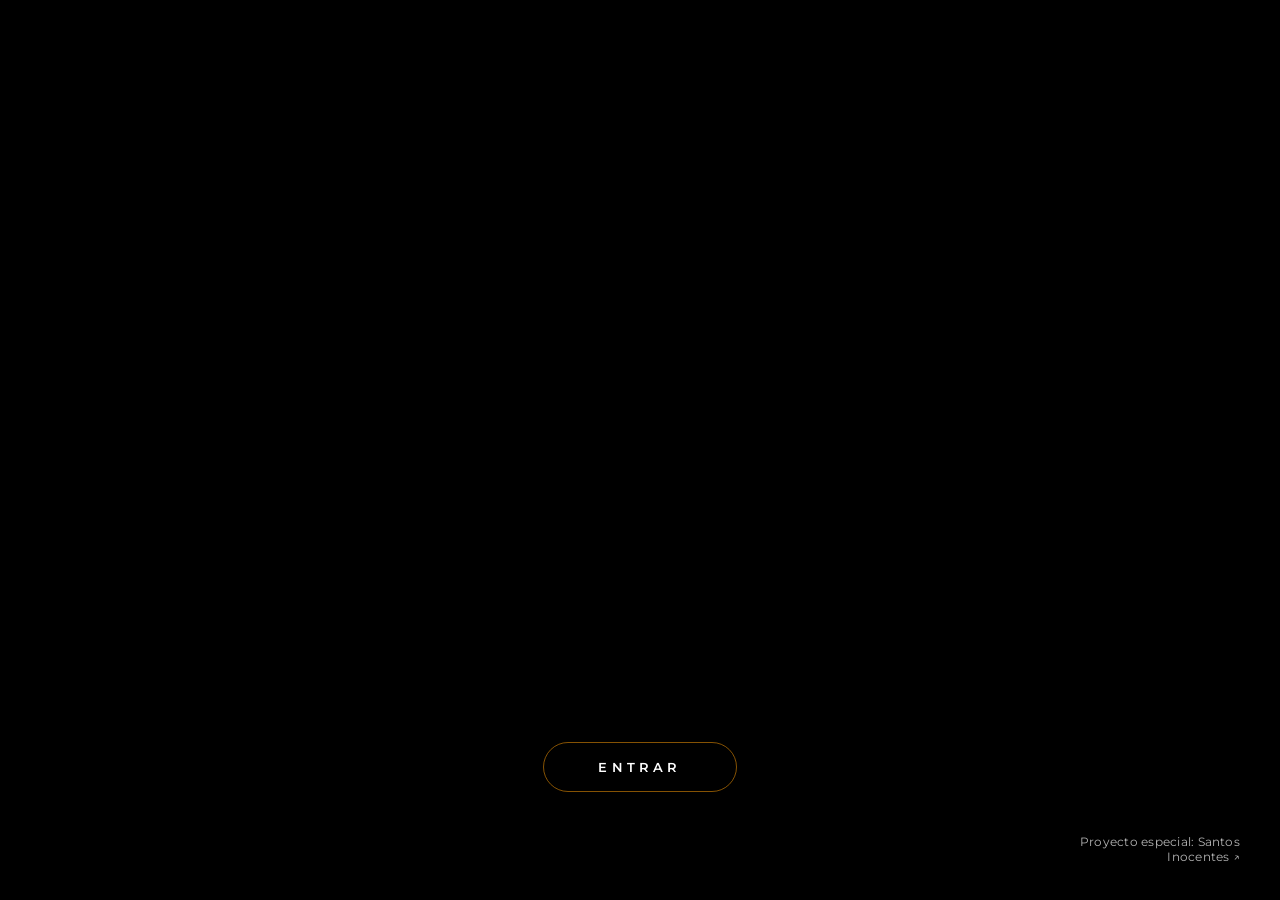
==== commit df8576b2: "Agregar nombre artístico a Jose Ramirez en galería del equipo" ====
--- a/index.html
+++ b/index.html
@@ -119,7 +119,7 @@
           <figure class="crew__member">
             <div class="crew__photo"><img src="assets/crew/jose-ramirez.png" alt="Jose Ramirez" loading="lazy"></div>
             <figcaption>
-              <p class="crew__name">Jose Ramirez</p>
+              <p class="crew__name">Jose Ramirez (Kiki Actúa)</p>
               <p class="crew__role">Director de Casting · Acting Coach</p>
             </figcaption>
           </figure>
